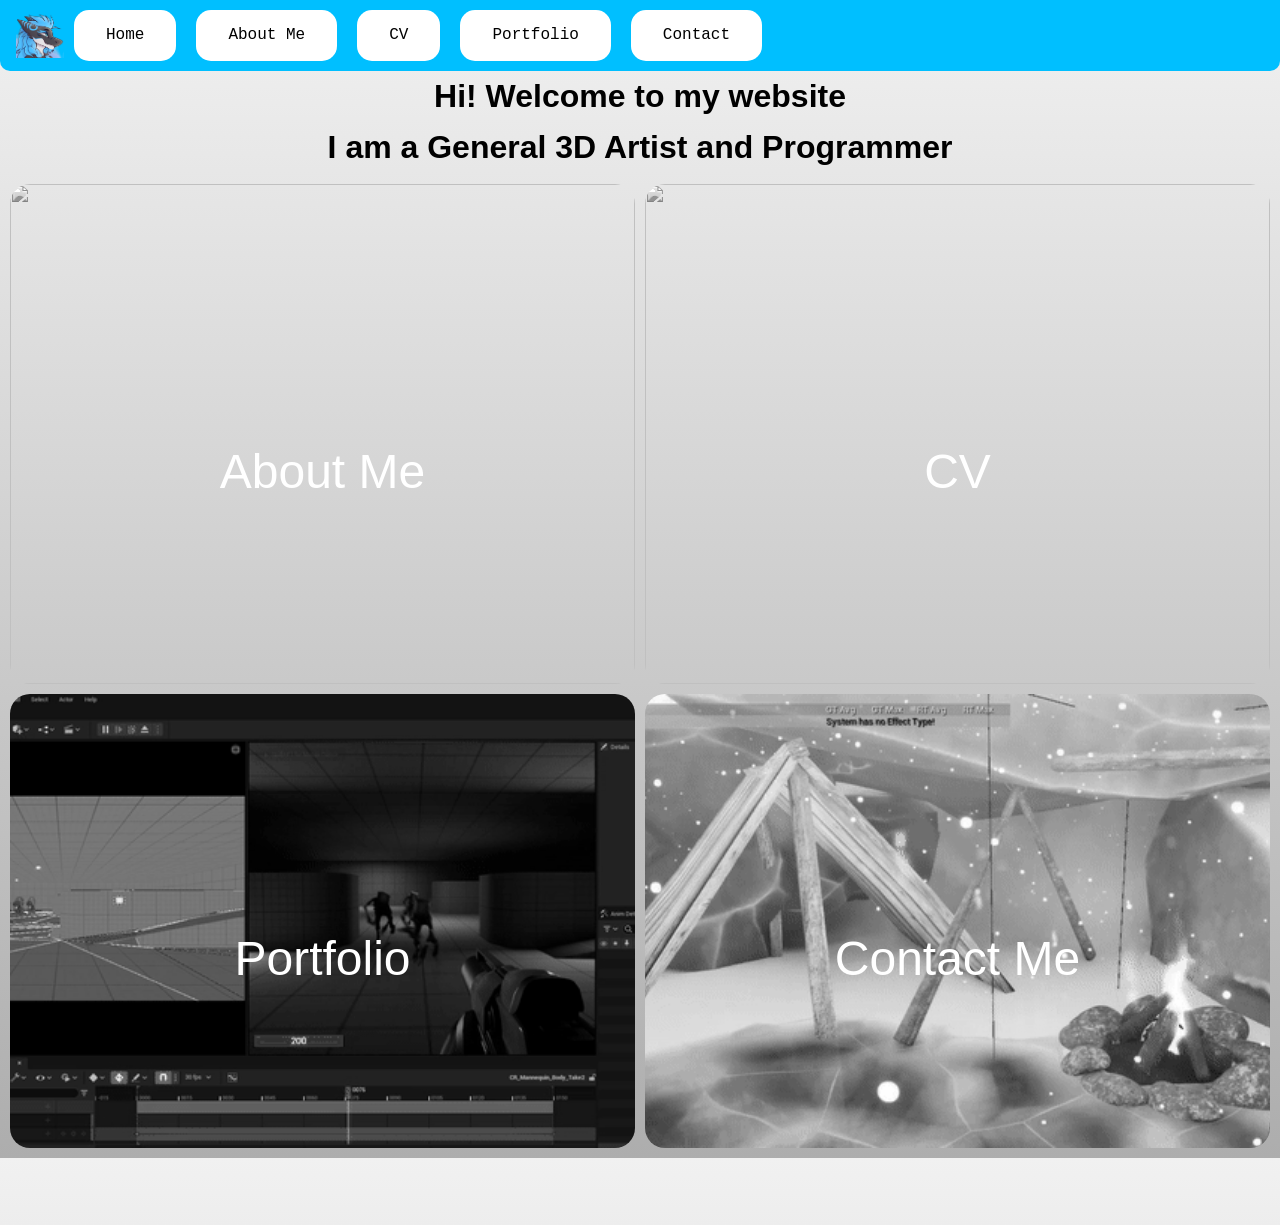
==== index.html @ 5a107415 "Hmm" ====
<html lang="en">
<head>
    <link rel="stylesheet" href="assets/css/style.css">
    <script src="assets/scripts/handleactiveclass.js" defer></script>
    <script src="assets/scripts/loadtext.js" defer></script>
    <script src="assets/scripts/loadpage.js" defer></script>
    <script>
        document.addEventListener('DOMContentLoaded',() => {
            loadPage(null,'home.html');
        });
    </script>
    <!-- yippeee -->
    <meta charset="UTF-8">
    <meta name="viewport" content="width=device-width, initial-scale=1.0">
    <title>Omg I did the thing </title>
    <link rel="icon" type="image/x-icon" href="assets/images/slice.png">
</head>


<div class="stickheader">
    <img src="assets/images/slice.png" alt="My Persoanl Fursona" class="logo">
    <div class="navbar">
        <a href="index.html">Home</a>
        <a href="aboutme.html">About Me</a>
        <a href="cv.html">CV</a>
        <a href="portfolio.html">Portfolio</a>
        <a href="#">Contact</a>
    </div>
</div>

<body style="text-align: center;">
    <h1 style="color: black;">Hi! Welcome to my website</h1>
    <h1 style="color: black;"> I am a General 3D Artist and Programmer </h1>
</body>
<div class="homeheroimages">
<div>
    <a href="aboutme.html" style="text-decoration: none;">
    <img class="heroimg" src="https://d.furaffinity.net/art/thelastslice/1649110646/1649110646.thelastslice_synth_car_render_4k.jpg" alt="">
    <p class="herotext"> About Me </p>
    </a>

</div>
<div> 
    <a href="cv.html" style="text-decoration: none;">

    
    <img class="heroimg" 
    src="https://d.furaffinity.net/art/thelastslice/1643776661/1643776661.thelastslice_kiwi_tmp_02.jpg"
     alt="">   
         <p class="herotext"> CV </p>  
        </a>
</div>
<div> 
    <a href="portfolio.html" style="text-decoration: none;">
    <img
    class="heroimg" 
    src="assets/images/66c6f6eefb3fc2d6613140da_Weapon.gif"
    alt=""
    >
        <p class="herotext"> Portfolio </p>
        </a>
 </div>
<div> 

    <img
    class="heroimg"
    src="assets/images/06688158771aa55165b61323853bfb27-ezgif.com-video-to-gif-converter.gif" 
    alt=""> 
        <p class="herotext"> Contact Me </p>
</div>
</div>
</html>
---- assets/css/style.css ----
* {
margin:0;
padding:0;
box-sizing:border-box;
}
#page-content {
  opacity: 1;
  transition: opacity 0.5s ease;
}

.fade-in {
  opacity: 0;
  animation: fadeInAnimation 0.5s forwards;
}

@keyframes fadeInAnimation {
  from { opacity: 0; }
  to {opacity: 1;}
}

li{
    font-size: x-large;
    font-family: Cambria, Cochin, Georgia, Times, 'Times New Roman', serif;
    
}
body{
    font-family: Verdana, Geneva, Tahoma, sans-serif;
    font-size: medium;
    line-height: 1.6;
    background: linear-gradient(to bottom,#f1f1f1, #adadad);
    min-height: 100vh;
    color: black;
   /* padding: 5%; */
}
.logo{
    height: 3em;
    width: auto;
    transition: height 0.3s ease;
    float: left;
    filter: none;
}
.navbar{
    font-family: 'Courier New', Courier, monospace;
    overflow: hidden;
    justify-self: center;
    top: 0;
    position: sticky;
}
table, th, td {
  border: 1px solid;
  width: 50%;
  color: black; 
}


.homeheroimages{
display: grid;
grid-template-columns: 2fr 2fr;
grid-template-rows: 500px;
column-gap: 10px;
row-gap: 10px;
padding: 10px;
}
@media (max-width: 768px) {
    .homeheroimages{
        grid-template-columns: 1fr;
        grid-template-rows: auto;
    }
}
.gamesimagegrid{
    display: grid;
    grid-template-columns: repeat(auto-fill, minmax(20em, 1fr));
    padding: 10px;
    column-gap: 25px;
    row-gap: 25px;
    align-content: center;
    align-items: center;
}

.herotext{
    position: relative; 
    top: -50%;
    color: white;
    font-size: 3rem;
    pointer-events: none;
}

.aboutmewalloftext{
	color: #333;
	padding: 0 16px 16px 16px;
    font-family: "Roboto" Arial;
	font-weight: 400;
	font-size: 1.4rem;
	line-height: 1.8;
	text-align: justify;
}

.gamesimg{
    border-radius: 10px;
    object-fit: cover;
    padding: 2.5px;
    width: 100%;
}

.heroimg{
    width: 100%;
    height: 100%;
    object-fit: cover;
    border-radius: 20px;
    filter: saturate(0%);
}
.heroimg:hover{
    filter: saturate(100%);
}
.centered {
    display: flex;
    justify-content: center;
    align-items: center;
}
.navbar a{
    float: left;
    display: block;
    color: black;
    margin: 0 10px;
    background-color: white;
    border-radius: 15px;
    text-align: center;
    padding: 0.8em 2em;
    text-decoration: solid;
    transition: background-color 0.3 ease-in-out;
}
.navbar a:hover{
    background-color: rgba(35, 254, 254, 0.64);
    border-radius: 15px;
    
}
.navbar a.active{
    background-color: steelblue;
    border-radius: 15px;
    color: white;
}
.button-awesome{
    padding: 10px 20px;
    background-color: #66a6ff;
    color: white;
    border: none;
    border-radius: 10px;
    font-weight:  bold;
    cursor: pointer;
    transition: background-color 0.3 ease-in-out;
}
.button-awesome:hover{
    background-color: rgb(39, 239, 112);
}
.container {
  width: 12rem;
  margin: 0 auto;
  
  resize: horizontal;
  overflow: auto;
}
.inline-list{
    display: inline-block;
    padding: 0;
    height: 2em;
    text-align: center;
    list-style: circle;
}
.inline-list > li{
    display: inline;
}
.inline-list > li::after {
    content: "  = ";
    width: 2px;
    height: 1em;
    background: linear-gradient(90deg, transparent calc(50% - 0.03125em), currentColor 0, currentColor calc(50% + 0.03125em), transparent 0);
}
.stickheader{
    position: sticky;
    border: none;
    border-radius: 0px 0px 10px 10px;
    top: 0;
    padding: 10px 16px;
    background: deepskyblue;
    color: black;
    z-index: 1000;
}
.stickheader-cascade{
    position: sticky;
    border: none;
    top: 0;
    background: deepskyblue;
    color: black;
    border-radius: 0px 0px 10px 10px;
    background-color: rgb(37, 75, 108);
    margin: -10px 0px 0px 0px;
    z-index: 0;
}
.header{
position: static;
border: none;
top: 0;
padding: 10px 16px;
color: #f1f1f1;
background-color: black;

}
.collapsableheader{
    padding: 10px;
}
p{
    max-width: 700px;
    margin: 0 auto;
    padding: 0 1rem;
    line-height: 1.6;
    color: black;
}
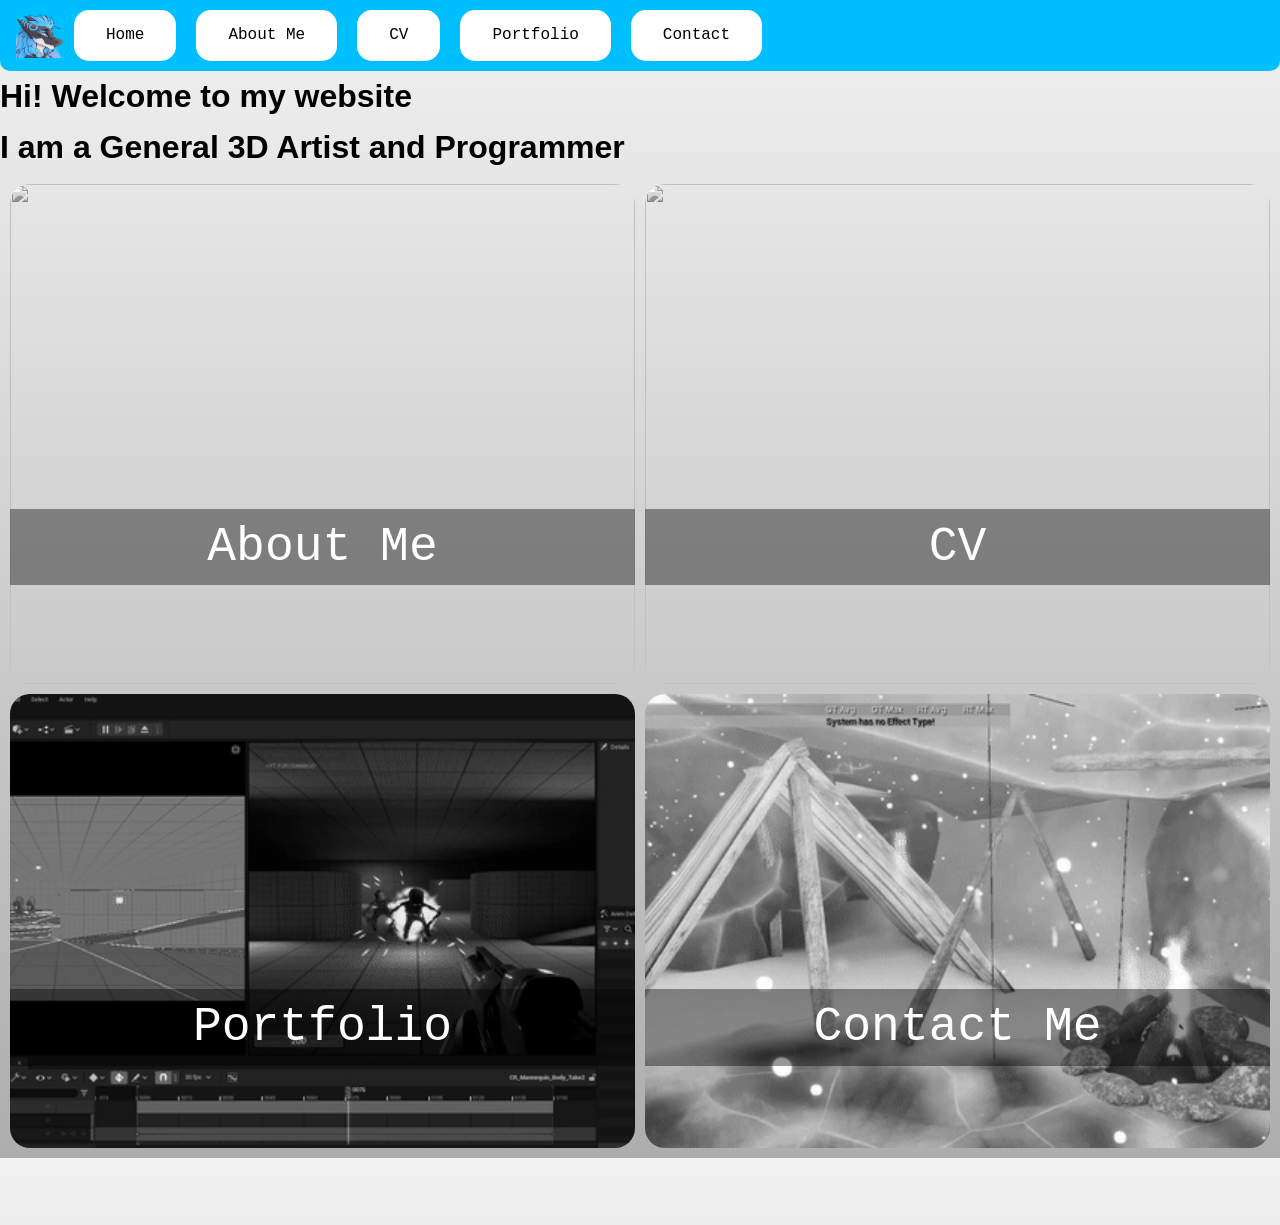
==== commit d57177f8: "Well I Think this is ight" ====
--- a/index.html
+++ b/index.html
@@ -28,7 +28,7 @@
     </div>
 </div>
 
-<body style="text-align: center;">
+<body>
     <h1 style="color: black;">Hi! Welcome to my website</h1>
     <h1 style="color: black;"> I am a General 3D Artist and Programmer </h1>
 </body>
--- a/assets/css/style.css
+++ b/assets/css/style.css
@@ -52,7 +52,39 @@
   color: black; 
 }
 
-
+.collapsible {    
+  cursor: pointer;
+  padding-left: 30px;
+  font-size: 1.8em;
+  font-weight: bold;
+  user-select: none;
+}
+
+.content {
+  padding-left: 60px;
+  max-height: 0;
+  overflow: hidden;
+  transition: max-height 0.3s ease-out;
+  font-size: 1.1em;
+}
+
+.symbol {
+    margin-left: 8px;
+    font-weight: bold;
+    font-size: 1.2em;
+    user-select: none;
+}
+.content.show {
+  content: "\2796";
+  max-height: fit-content; /* big enough to show content */
+  transition: 0.5s ease-in;
+}
+.portheroimages{
+display: grid;
+grid-template-columns: 1fr 1fr;
+column-gap: 40px;
+padding: 40px;
+}
 .homeheroimages{
 display: grid;
 grid-template-columns: 2fr 2fr;
@@ -78,8 +110,12 @@
 }
 
 .herotext{
+    text-align: center;
+    background-color: rgba(0, 0, 0, 0.4);
+    
     position: relative; 
-    top: -50%;
+    font-family: 'Courier New', Courier, monospace;
+    top: -35%;
     color: white;
     font-size: 3rem;
     pointer-events: none;
@@ -87,6 +123,7 @@
 
 .aboutmewalloftext{
 	color: #333;
+    margin-block: 100px;
 	padding: 0 16px 16px 16px;
     font-family: "Roboto" Arial;
 	font-weight: 400;
@@ -94,7 +131,12 @@
 	line-height: 1.8;
 	text-align: justify;
 }
-
+.blockskills{
+    display: flex;
+    justify-content: center;
+    margin: 30px;
+    gap: 100px;
+}
 .gamesimg{
     border-radius: 10px;
     object-fit: cover;
@@ -209,7 +251,7 @@
     padding: 10px;
 }
 p{
-    max-width: 700px;
+    font-family: 'Courier New', Courier, monospace;
     margin: 0 auto;
     padding: 0 1rem;
     line-height: 1.6;
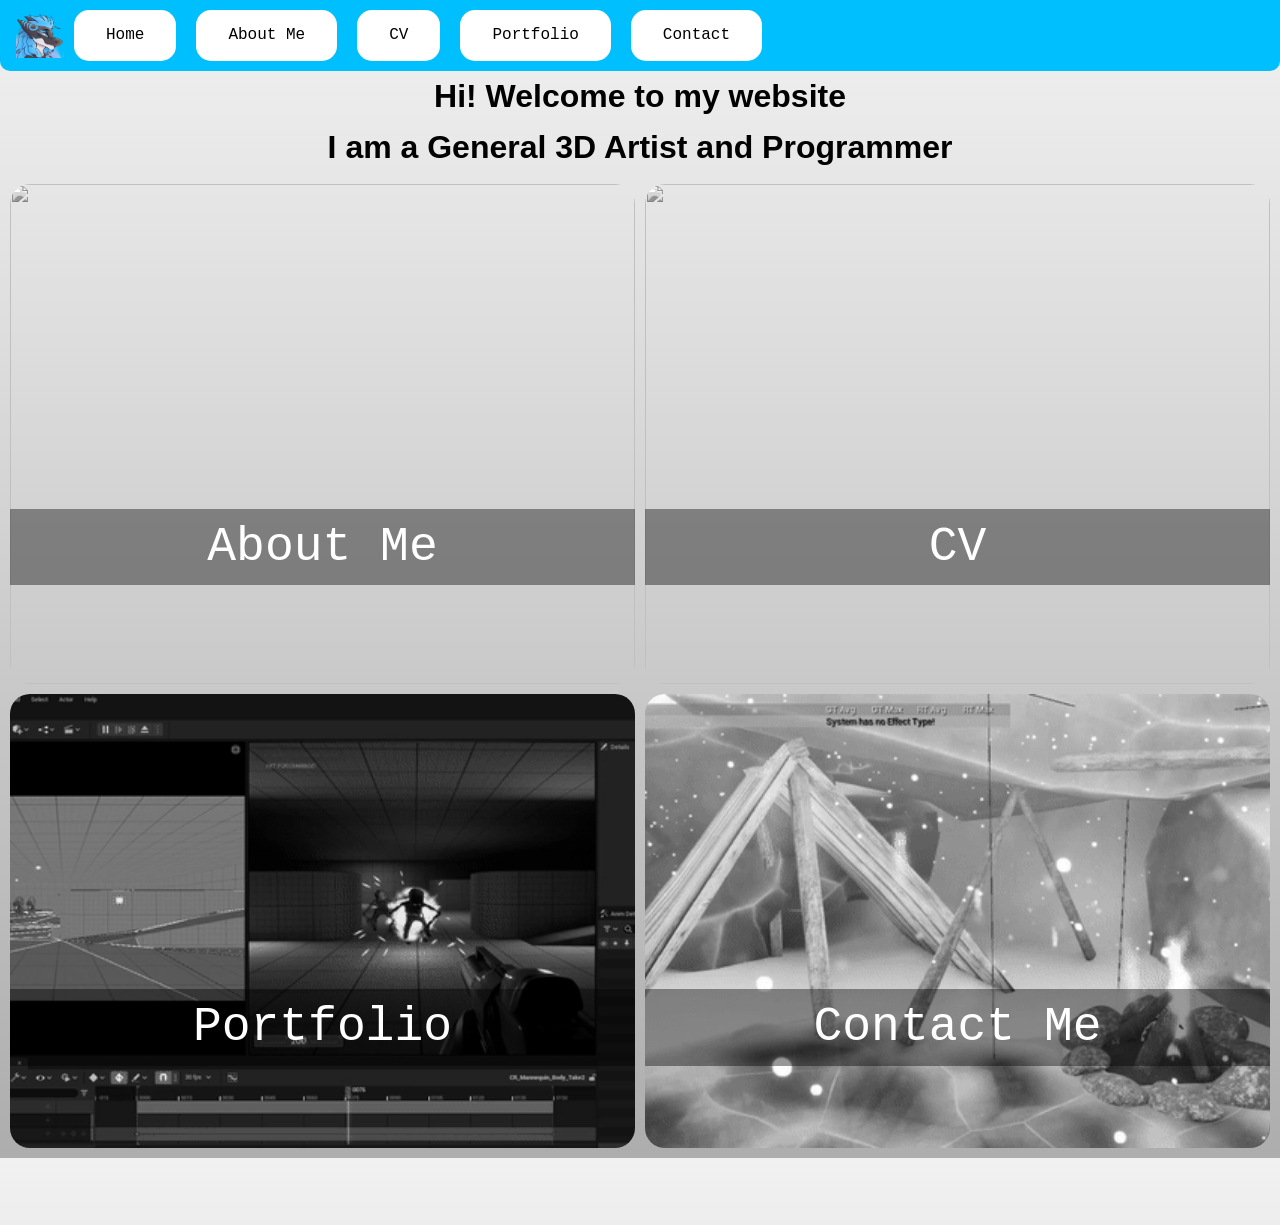
==== commit 27332996: "Added extra Menus on the portfolio" ====
--- a/index.html
+++ b/index.html
@@ -29,8 +29,8 @@
 </div>
 
 <body>
-    <h1 style="color: black;">Hi! Welcome to my website</h1>
-    <h1 style="color: black;"> I am a General 3D Artist and Programmer </h1>
+    <h1 style="color: black; text-align: center;">Hi! Welcome to my website</h1>
+    <h1 style="color: black; text-align: center;"> I am a General 3D Artist and Programmer </h1>
 </body>
 <div class="homeheroimages">
 <div>
--- a/assets/css/style.css
+++ b/assets/css/style.css
@@ -84,6 +84,14 @@
 grid-template-columns: 1fr 1fr;
 column-gap: 40px;
 padding: 40px;
+}
+
+@media (max-width: 816px) 
+{
+    .portheroimages{
+grid-template-columns: 1fr;
+grid-template-rows: auto;
+    }   
 }
 .homeheroimages{
 display: grid;
@@ -95,10 +103,10 @@
 }
 @media (max-width: 768px) {
     .homeheroimages{
-        grid-template-columns: 1fr;
-        grid-template-rows: auto;
+display: none;
     }
 }
+
 .gamesimagegrid{
     display: grid;
     grid-template-columns: repeat(auto-fill, minmax(20em, 1fr));
@@ -144,13 +152,16 @@
     width: 100%;
 }
 
-.heroimg{
+.heroimg
+{
     width: 100%;
     height: 100%;
     object-fit: cover;
     border-radius: 20px;
     filter: saturate(0%);
 }
+
+
 .heroimg:hover{
     filter: saturate(100%);
 }
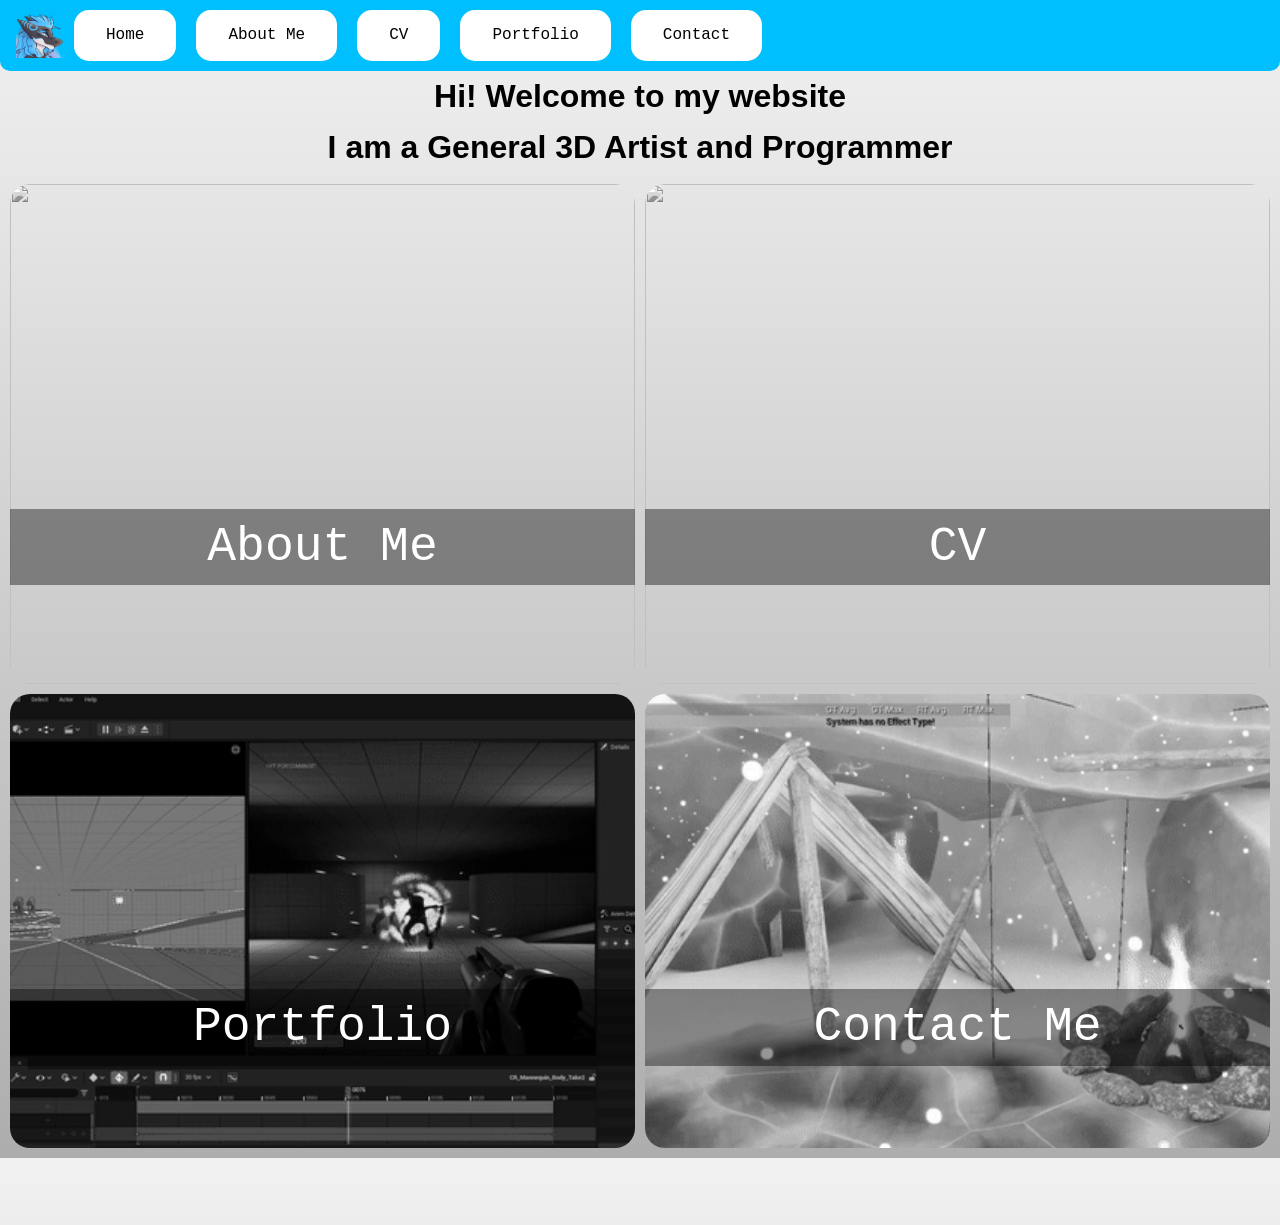
==== commit 9e1d79ba: "A little unfuckery" ====
--- a/index.html
+++ b/index.html
@@ -12,7 +12,7 @@
     <!-- yippeee -->
     <meta charset="UTF-8">
     <meta name="viewport" content="width=device-width, initial-scale=1.0">
-    <title>Omg I did the thing </title>
+    <title>Paul Restuccia : Index </title>
     <link rel="icon" type="image/x-icon" href="assets/images/slice.png">
 </head>
 
@@ -61,12 +61,14 @@
         </a>
  </div>
 <div> 
-
+<a href="contact.html" style="text-decoration: none;">
     <img
     class="heroimg"
     src="assets/images/06688158771aa55165b61323853bfb27-ezgif.com-video-to-gif-converter.gif" 
     alt=""> 
-        <p class="herotext"> Contact Me </p>
+  
+    <p class="herotext"> Contact Me </p>
+    </a>
 </div>
 </div>
 </html>
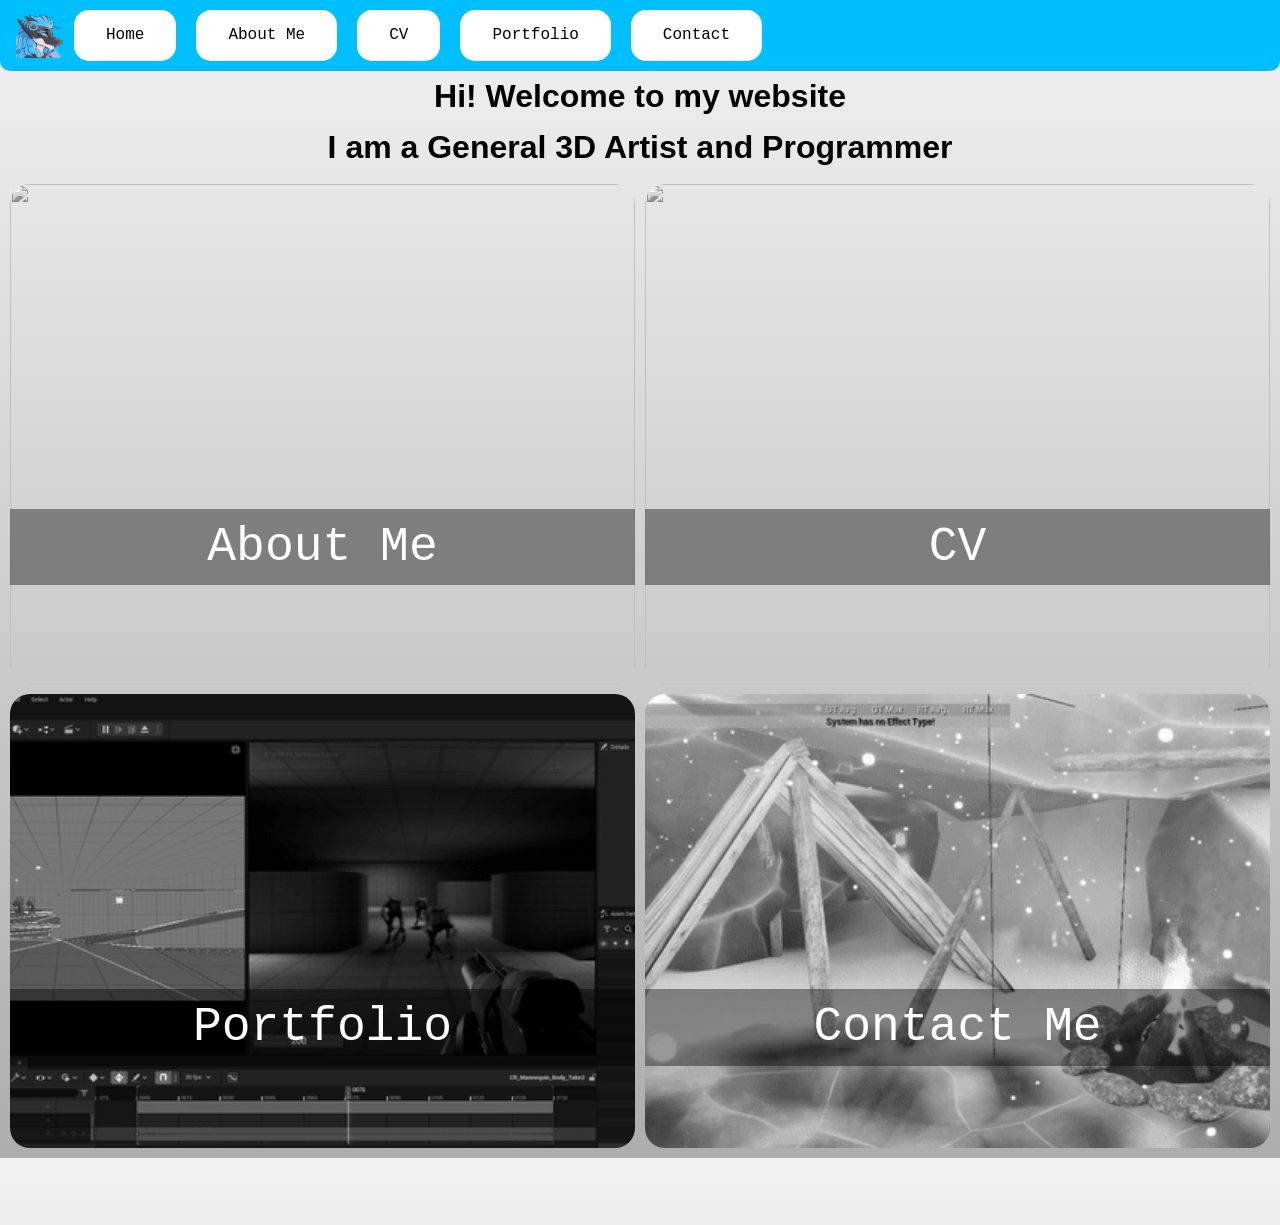
==== commit cd6f8eb3: "you can like contact me and thats cool" ====
--- a/index.html
+++ b/index.html
@@ -24,7 +24,7 @@
         <a href="aboutme.html">About Me</a>
         <a href="cv.html">CV</a>
         <a href="portfolio.html">Portfolio</a>
-        <a href="#">Contact</a>
+        <a href="contact.html">Contact</a>
     </div>
 </div>
 
--- a/assets/css/style.css
+++ b/assets/css/style.css
@@ -103,7 +103,8 @@
 }
 @media (max-width: 768px) {
     .homeheroimages{
-display: none;
+grid-template-columns: 1fr;
+grid-template-rows: auto;
     }
 }
 
@@ -151,6 +152,10 @@
     padding: 2.5px;
     width: 100%;
 }
+.contactme
+{
+    justify-content: center;
+}
 
 .heroimg
 {
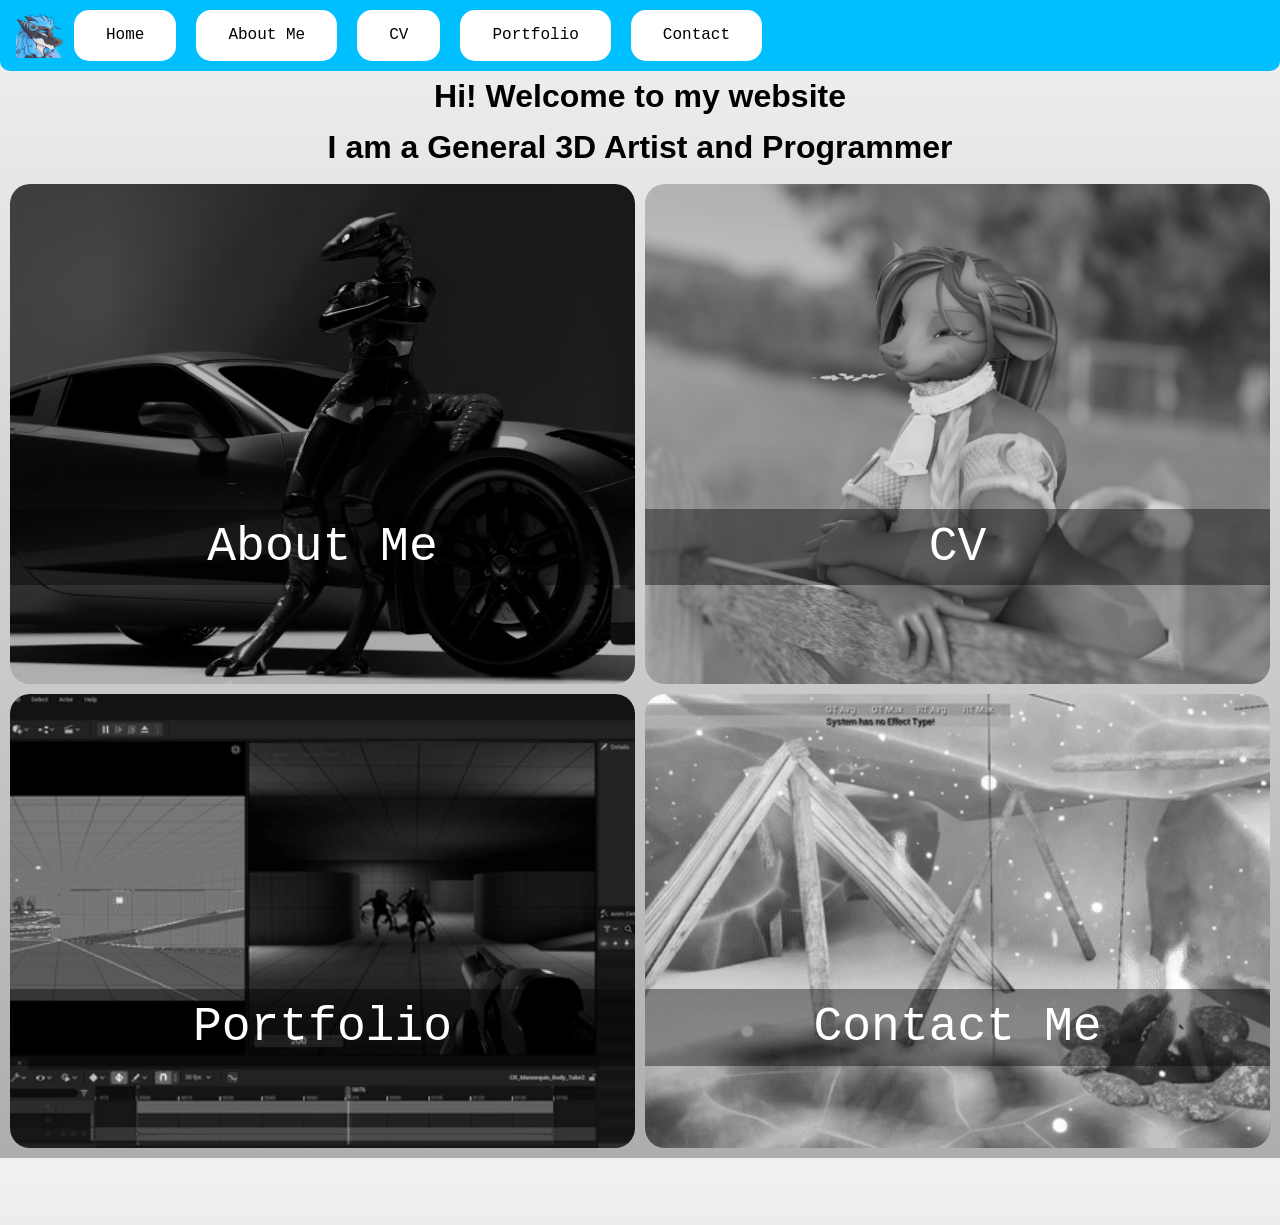
==== commit 3b8905ce: "Auto stash before merge of "main" and "origin/main"" ====
--- a/index.html
+++ b/index.html
@@ -35,7 +35,7 @@
 <div class="homeheroimages">
 <div>
     <a href="aboutme.html" style="text-decoration: none;">
-    <img class="heroimg" src="https://d.furaffinity.net/art/thelastslice/1649110646/1649110646.thelastslice_synth_car_render_4k.jpg" alt="">
+    <img class="heroimg" src="assets/images/1649110646.thelastslice_synth_car_render_4k.jpg" alt="">
     <p class="herotext"> About Me </p>
     </a>
 
@@ -45,7 +45,7 @@
 
     
     <img class="heroimg" 
-    src="https://d.furaffinity.net/art/thelastslice/1643776661/1643776661.thelastslice_kiwi_tmp_02.jpg"
+    src="assets/images/1643776661.thelastslice_kiwi_tmp_02.jpg"
      alt="">   
          <p class="herotext"> CV </p>  
         </a>
@@ -57,7 +57,7 @@
     src="assets/images/66c6f6eefb3fc2d6613140da_Weapon.gif"
     alt=""
     >
-        <p class="herotext"> Portfolio </p>
+        <p class="herotext" > Portfolio </p>
         </a>
  </div>
 <div> 
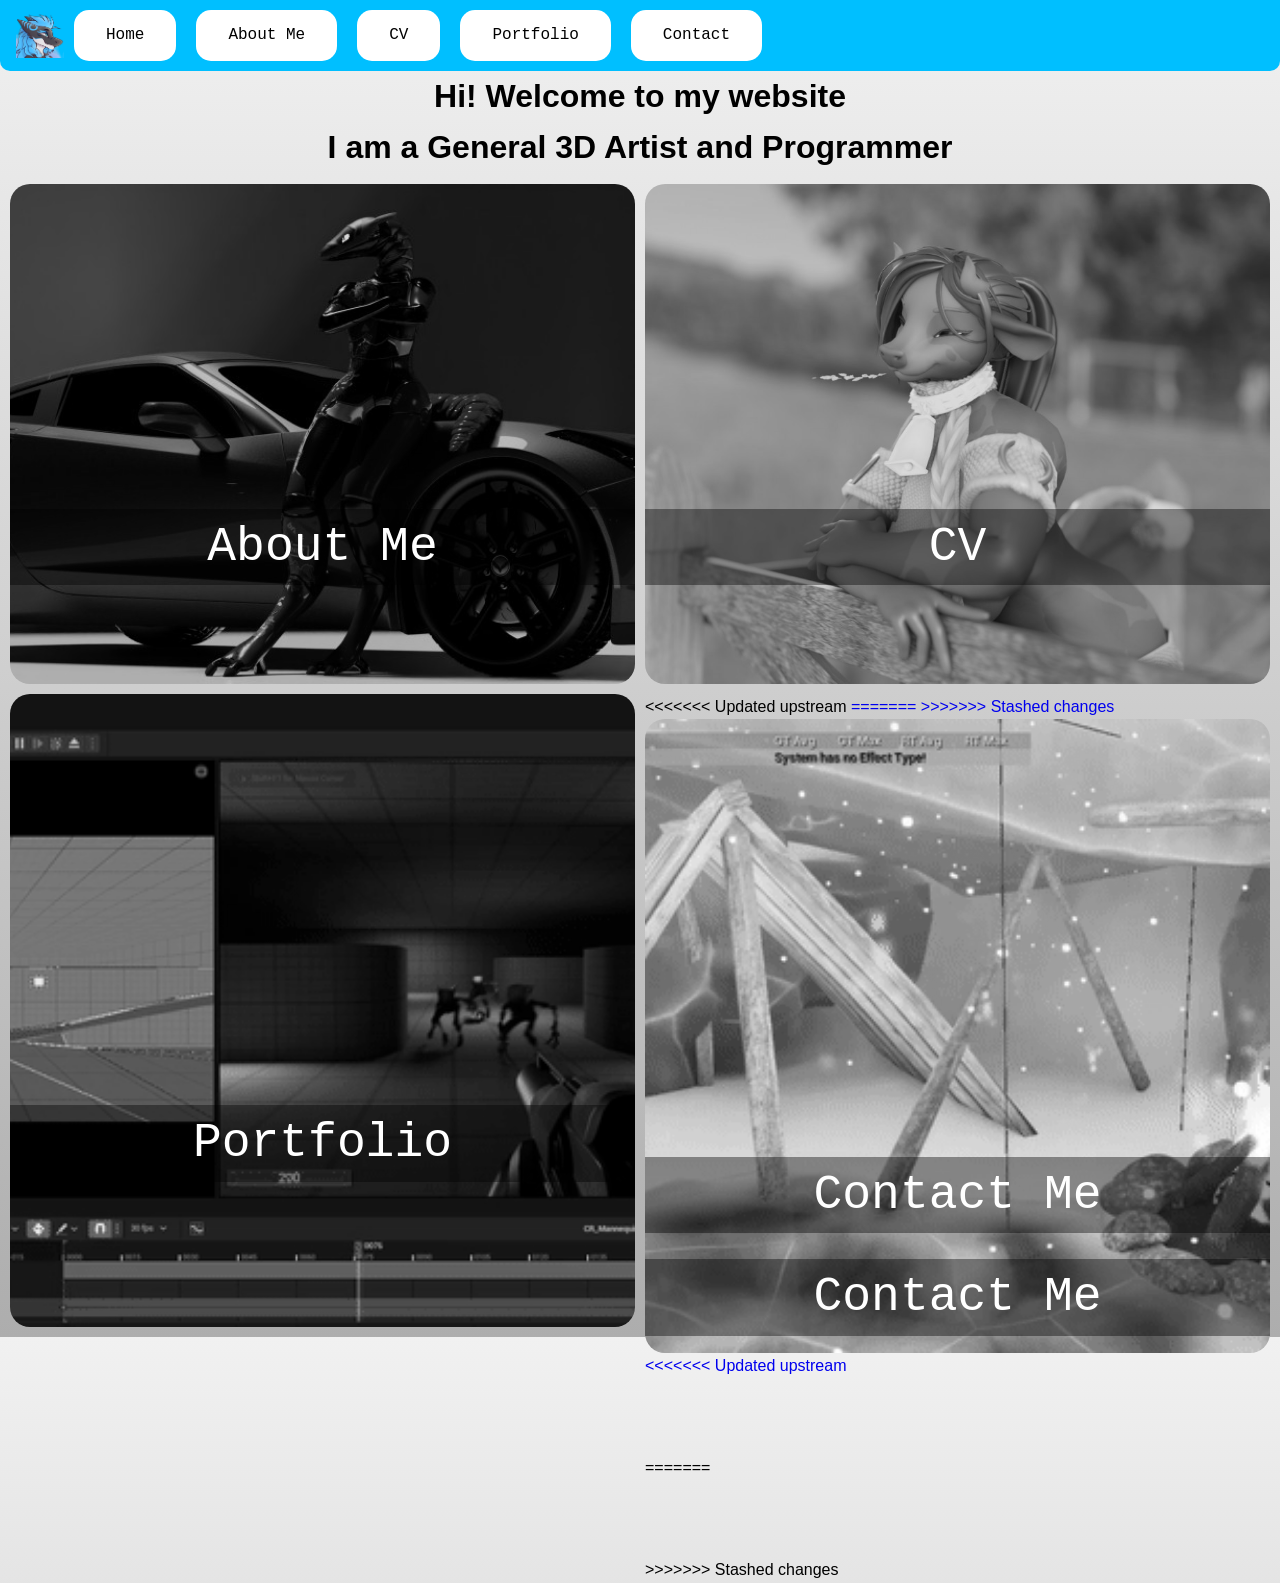
==== commit 793966c9: "Auto stash before merge of "main" and "origin/main"" ====
--- a/index.html
+++ b/index.html
@@ -61,14 +61,23 @@
         </a>
  </div>
 <div> 
+<<<<<<< Updated upstream
 <a href="contact.html" style="text-decoration: none;">
+=======
+    <a href="contact.html" style="text-decoration: none;">
+>>>>>>> Stashed changes
     <img
     class="heroimg"
     src="assets/images/06688158771aa55165b61323853bfb27-ezgif.com-video-to-gif-converter.gif" 
     alt=""> 
+<<<<<<< Updated upstream
   
     <p class="herotext"> Contact Me </p>
     </a>
+=======
+        <p class="herotext"> Contact Me </p>
+        </a>
+>>>>>>> Stashed changes
 </div>
 </div>
 </html>
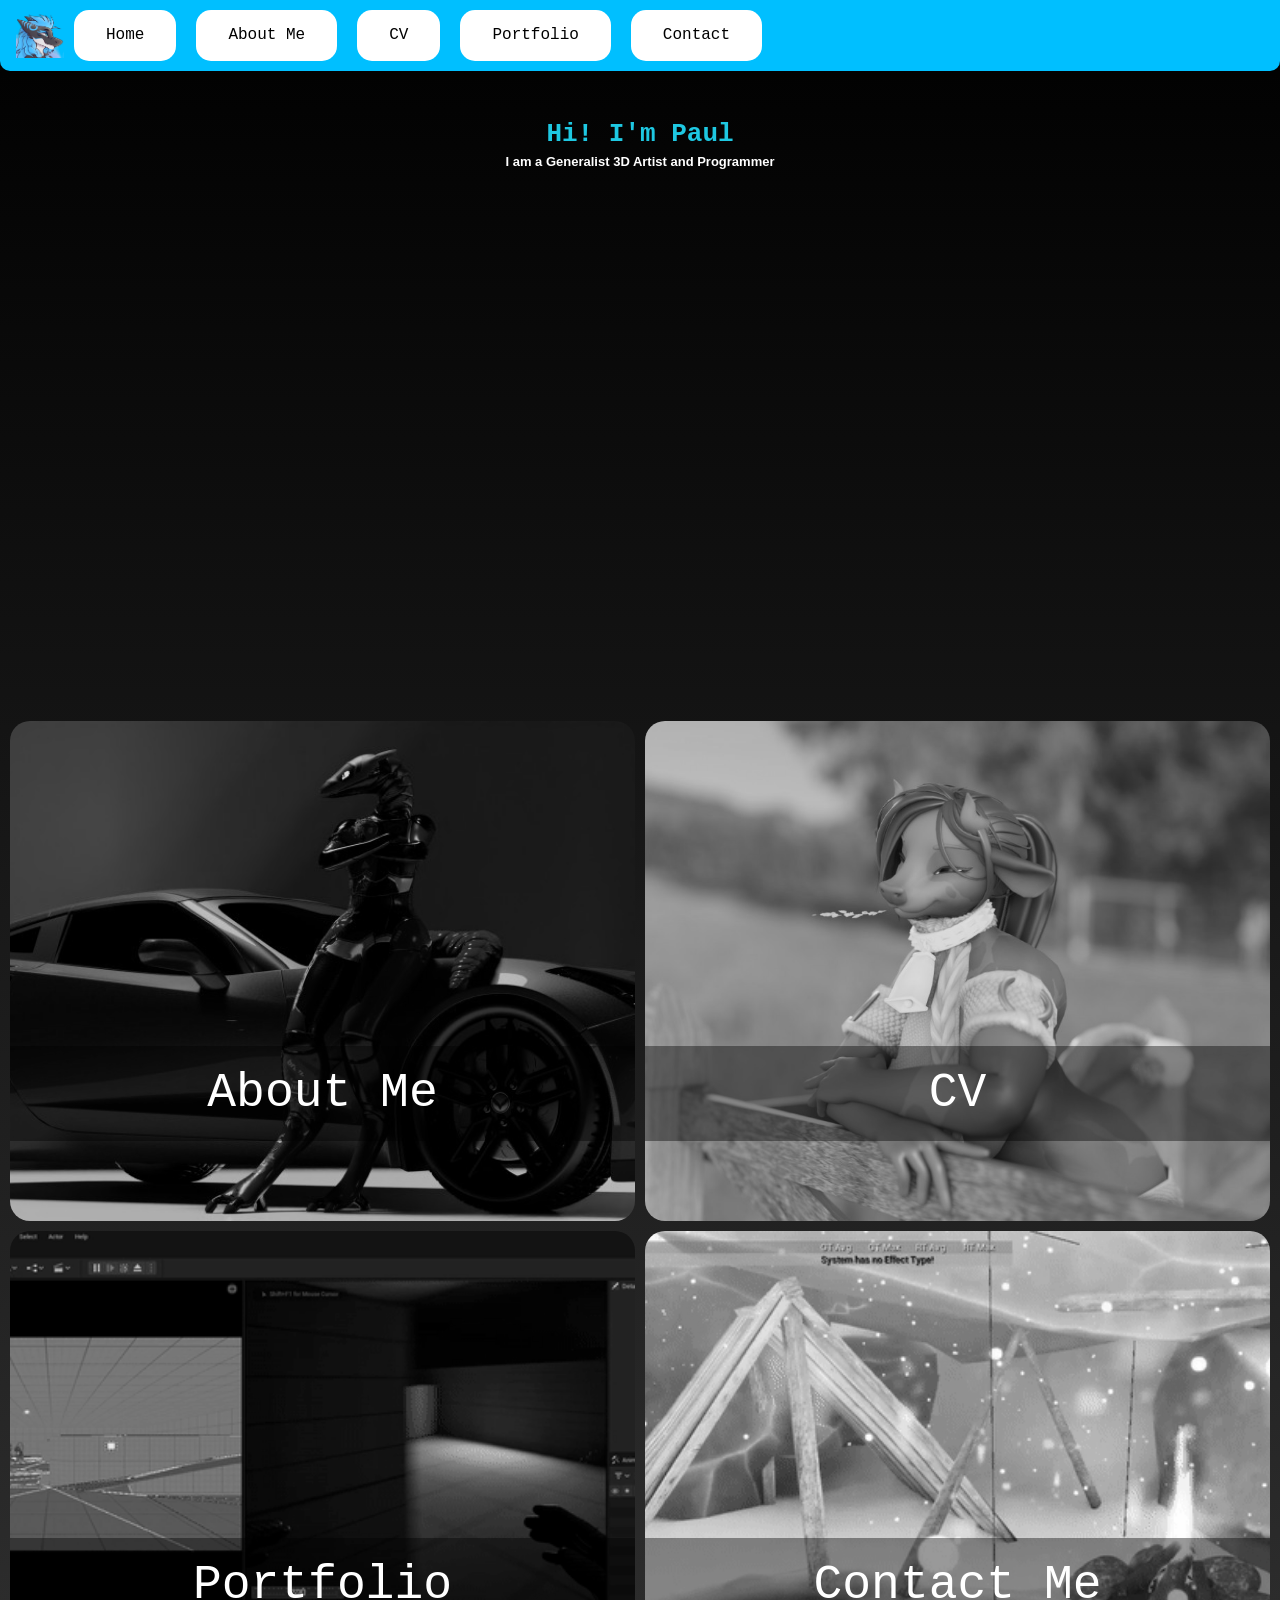
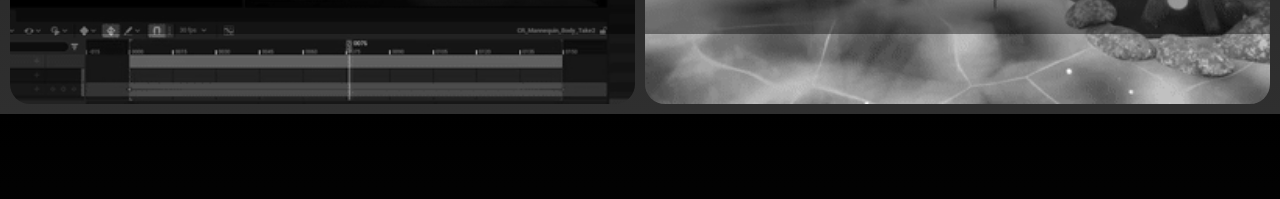
==== commit 0738c8a9: "Full Overhall" ====
--- a/index.html
+++ b/index.html
@@ -29,8 +29,17 @@
 </div>
 
 <body>
-    <h1 style="color: black; text-align: center;">Hi! Welcome to my website</h1>
-    <h1 style="color: black; text-align: center;"> I am a General 3D Artist and Programmer </h1>
+    <div>
+            
+    <video autoplay="" muted="" loop="" id="homebgvideo" style="width: 100%;">
+        <source src="assets/videos/DragonFireLoop.mp4" type="video/mp4">
+        Your browser does not support the video tag.
+    </video>
+    <h1 style="color: rgb(30, 200, 226);font-family: monospace;text-align: left;position: absolute;top: 15%;left: 50%;transform: translate(-50%, -50%);">Hi! I'm Paul</h1>
+    <h1 style="color: white;text-align: right;position: absolute;font-size: small;top: 18%;left: 50%;transform: translate(-50%, -50%);"> I am a Generalist 3D Artist and Programmer </h1>
+    </div>
+
+
 </body>
 <div class="homeheroimages">
 <div>
@@ -61,23 +70,14 @@
         </a>
  </div>
 <div> 
-<<<<<<< Updated upstream
 <a href="contact.html" style="text-decoration: none;">
-=======
-    <a href="contact.html" style="text-decoration: none;">
->>>>>>> Stashed changes
     <img
     class="heroimg"
     src="assets/images/06688158771aa55165b61323853bfb27-ezgif.com-video-to-gif-converter.gif" 
     alt=""> 
-<<<<<<< Updated upstream
   
     <p class="herotext"> Contact Me </p>
     </a>
-=======
-        <p class="herotext"> Contact Me </p>
-        </a>
->>>>>>> Stashed changes
 </div>
 </div>
 </html>
--- a/assets/css/style.css
+++ b/assets/css/style.css
@@ -27,10 +27,10 @@
     font-family: Verdana, Geneva, Tahoma, sans-serif;
     font-size: medium;
     line-height: 1.6;
-    background: linear-gradient(to bottom,#f1f1f1, #adadad);
+    background: linear-gradient(to bottom,#000000, #2f2f2f);
     min-height: 100vh;
-    color: black;
-   /* padding: 5%; */
+    color: white;
+    /* padding: 5%; */
 }
 .logo{
     height: 3em;
@@ -51,7 +51,67 @@
   width: 50%;
   color: black; 
 }
-
+p{
+    font-family: 'Courier New', Courier, monospace;
+    margin: inherit;
+    padding: 2px 1rem;
+    line-height: 1.9;
+    color: #ffffff;
+}
+@media print {
+  /* Page setup (Chrome respects this pretty well) */
+  @page {
+    size: A4;
+    margin: 15mm;
+  }
+
+  /* Hide UI junk */
+  #header,
+  #footer,
+  #nav,
+  button,
+  .stickheader {
+    display: none !important;
+  }
+
+  /* Core print styling */
+  body {
+    color: #000;
+    background: #fff;
+    font-family: Verdana, Geneva, Tahoma, sans-serif;
+    font-size: 12pt;
+    line-height: 1.4;
+  }
+  p, li, h1, h2, h3, h4, h5, h6 {
+    color: #000;
+    background: #fff;
+  }
+  /* Prevent weird link styling */
+  a,
+  a:visited {
+    color: #000;
+    text-decoration: none;
+  }
+
+  /* Avoid elements splitting across pages */
+  img,
+  table,
+  blockquote,
+  pre {
+    page-break-inside: avoid;
+  }
+
+  /* Better table printing */
+  table {
+    width: 100%;
+    border-collapse: collapse;
+  }
+
+  th, td {
+    border: 1px solid #000;
+    padding: 4px 6px;
+  }
+}
 .collapsible {    
   cursor: pointer;
   padding-left: 30px;
@@ -131,10 +191,9 @@
 }
 
 .aboutmewalloftext{
-	color: #333;
-    margin-block: 100px;
+	color: #ffffff;
+	margin-block: 100px;
 	padding: 0 16px 16px 16px;
-    font-family: "Roboto" Arial;
 	font-weight: 400;
 	font-size: 1.4rem;
 	line-height: 1.8;
@@ -266,10 +325,3 @@
 .collapsableheader{
     padding: 10px;
 }
-p{
-    font-family: 'Courier New', Courier, monospace;
-    margin: 0 auto;
-    padding: 0 1rem;
-    line-height: 1.6;
-    color: black;
-}
